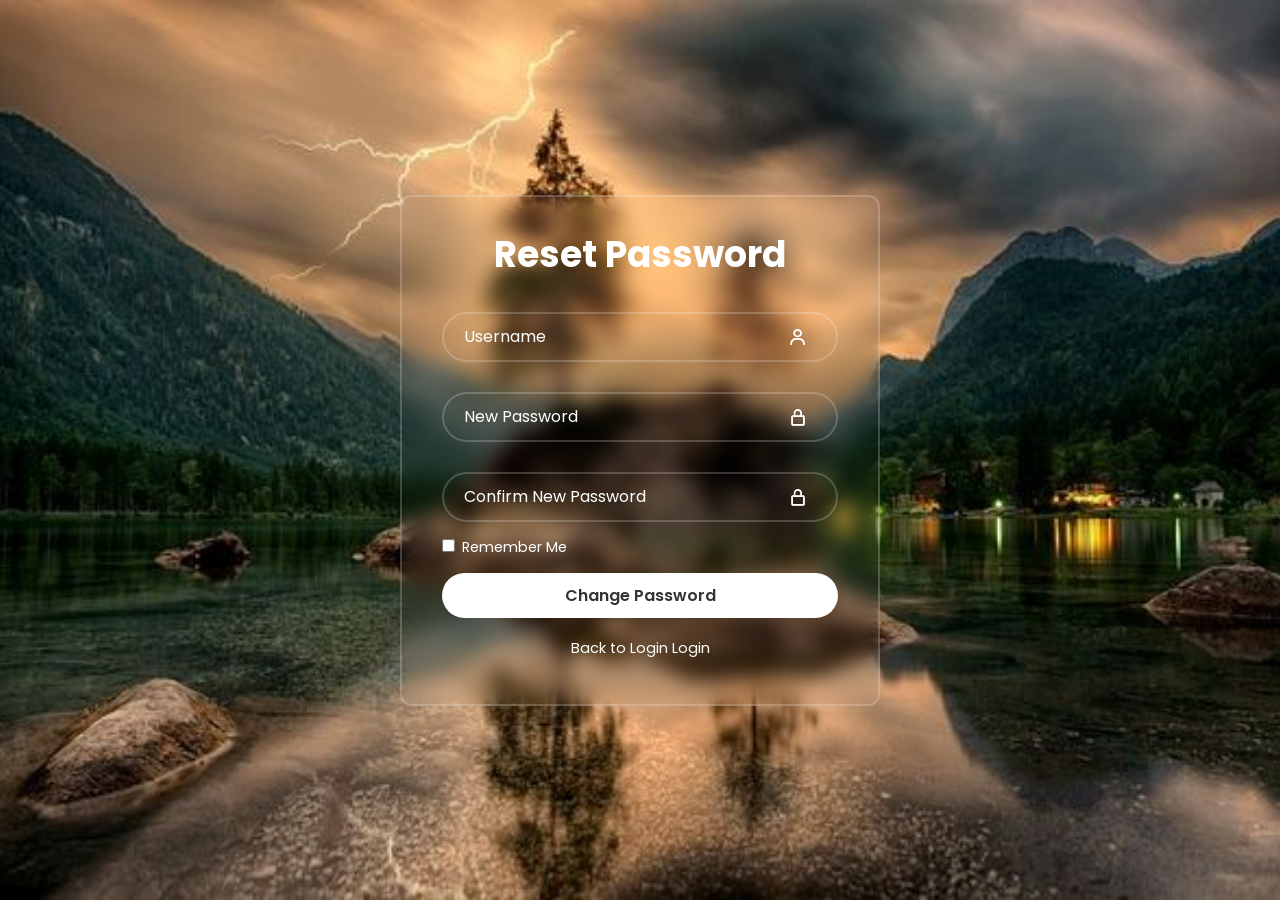
==== forgotpassword.html @ 5febdbb1 "updating authentication pages" ====
<!DOCTYPE html>
<html lang="en">

<head>
    <meta charset="UTF-8">
    <meta name="viewport" content="width=device-width, initial-scale=1.0">
    <title>forgot Password | Blessing</title>
    <link rel="stylesheet" href="styles/forgotpassword.css">
    <link href='https://unpkg.com/boxicons@2.1.4/css/boxicons.min.css' rel='stylesheet'>
    <link rel="preconnect" href="https://fonts.googleapis.com">
    <link rel="preconnect" href="https://fonts.gstatic.com" crossorigin>
    <link href="https://fonts.googleapis.com/css2?family=Poppins:wght@300;400;500;600;700&display=swap" rel="stylesheet">
</head>

<body>
    <div class="wrapper">
        <form action="">
            <h1>Reset Password</h1>
            <div class="input-box">
                <input type="text" placeholder="Username" required>
                <i class='bx bx-user'></i>
            </div>
            <div class="input-box">
                <input type="password" placeholder="New Password" required>
                <i class='bx bx-lock-alt'></i>
            </div>
            <div class="input-box">
                <input type="password" placeholder="Confirm New Password" required>
                <i class='bx bx-lock-alt'></i>
            </div>
            <div class="remember-forgot">
                <label><input type="checkbox"> Remember Me</label>
            </div>
            <button type="submit" class="btn">Change Password</button>
            <div class="register-link">
                <p>Back to Login <a href="index.html">Login</a></p>
            </div>
        </form>
    </div>
</body>

</html>
---- styles/forgotpassword.css ----
@import url('https://fonts.googleapis.com/css2?family=Poppins:wght@300;400;500;600;700&display=swap');

* {
    margin: 0;
    padding: 0;
    box-sizing: border-box;
    font-family: "Poppins", sans-serif;
}

body {
    display: flex;
    justify-content: center;
    align-items: center;
    min-height: 100vh;
    background: #111 url('../assets/Wallpaper 4K Nature Pack Ideas.jpg') no-repeat;
    background-size: cover;
    background-position: center;
}

.wrapper {
    width: 480px;
    background: transparent;
    border: 2px solid rgba(255, 255, 255, 0.2);
    backdrop-filter: blur(10px);
    color: #fff;
    border-radius: 12px;
    padding: 30px 40px;
}

.wrapper h1 {
    font-size: 36px;
    text-align: center;

}

.wrapper .input-box {
    position: relative;
    width: 100%;
    height: 50px;
    margin: 30px 0;
}

.input-box input {
    width: 100%;
    height: 100%;
    background: transparent;
    outline: none;
    border: none;
    border: 2px solid rgba(255, 255, 255, 0.2);
    border-radius: 40px;
    font-size: 16px;
    color: #fff;
    padding: 20px 45px 20px 20px;
}

.input-box input::placeholder {
    color: #fff;
}

.input-box i {
    position: absolute;
    right: 20px;
    top: 30%;
    transform: translate(-50%);
    font-size: 20px;
}

.wrapper .remember-forgot {
    display: flex;
    justify-content: space-between;
    font-size: 14.5px;
    margin: -15px 0 15px;
}

.remember-forgot label input {
    accent-color: #fff;
    margin-right: 3px;
}

.remember-forgot a:hover {
    text-decoration: underline;
}

.remember-forgot a {
    color: #fff;
    text-decoration: none;
}

.wrapper .btn {
    width: 100%;
    height: 45px;
    background: #fff;
    color: #333;
    border: none;
    outline: none;
    font-size: 16px;
    font-weight: 600;
    border-radius: 40px;
    cursor: pointer;
    box-shadow: 0 0 10px rgba(0, 0, 0, .1);
}

.wrapper .register-link {
    font-size: 14.5px;
    text-align: center;
    margin: 20px 0 15px;
}

.register-link p a {
    color: #fff;
    text-decoration: none;
}

.register-link p a:hover {
    text-decoration: underline;
}
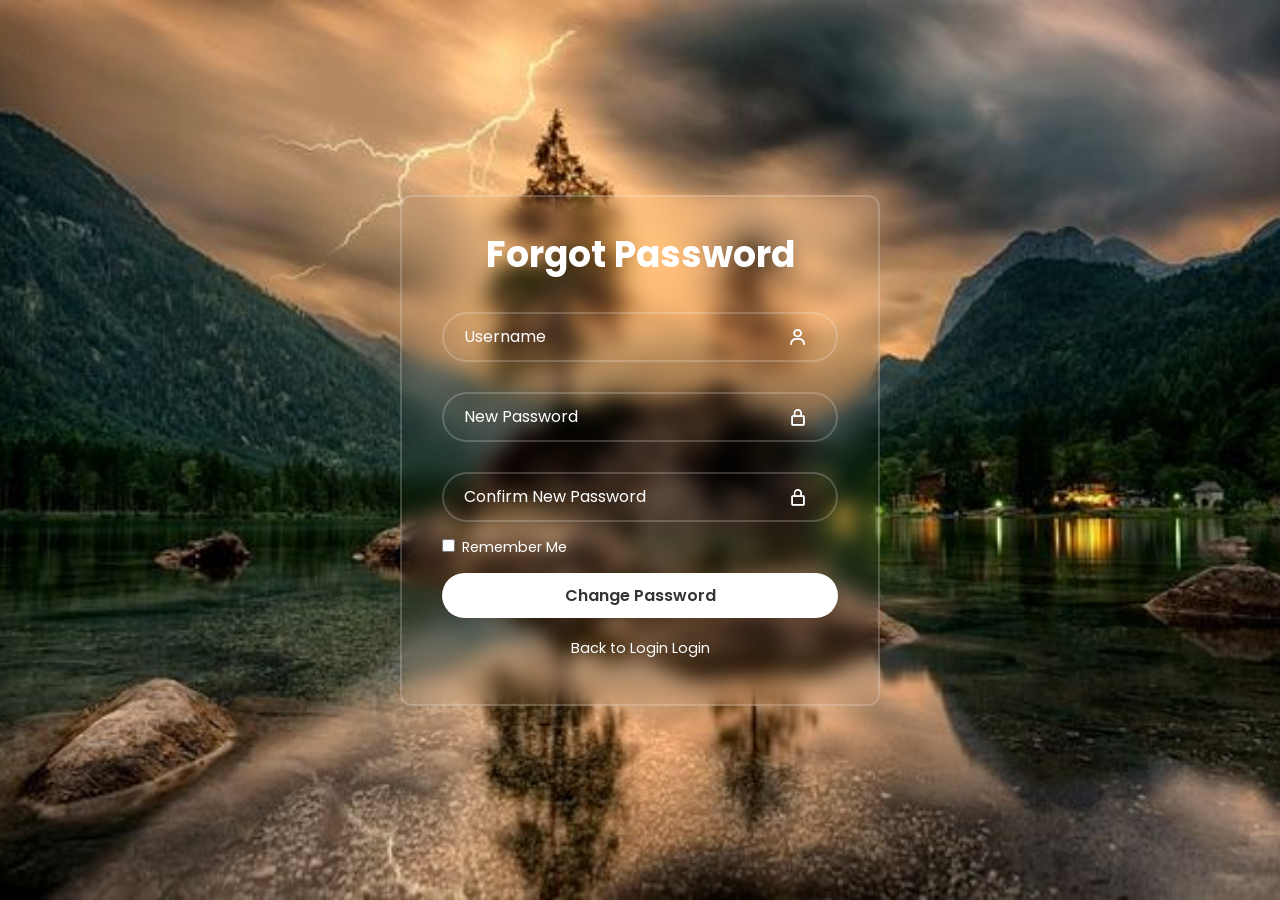
==== commit e131d707: "Update login form" ====
--- a/forgotpassword.html
+++ b/forgotpassword.html
@@ -6,26 +6,23 @@
     <meta name="viewport" content="width=device-width, initial-scale=1.0">
     <title>forgot Password | Blessing</title>
     <link rel="stylesheet" href="styles/forgotpassword.css">
-    <link href='https://unpkg.com/boxicons@2.1.4/css/boxicons.min.css' rel='stylesheet'>
-    <link rel="preconnect" href="https://fonts.googleapis.com">
-    <link rel="preconnect" href="https://fonts.gstatic.com" crossorigin>
-    <link href="https://fonts.googleapis.com/css2?family=Poppins:wght@300;400;500;600;700&display=swap" rel="stylesheet">
+    <link href='https://unpkg.com/boxicons@2.1.4/css/boxicons.min.css' rel="stylesheet">
 </head>
 
 <body>
     <div class="wrapper">
         <form action="">
-            <h1>Reset Password</h1>
+            <h1>Forgot Password</h1>
             <div class="input-box">
                 <input type="text" placeholder="Username" required>
                 <i class='bx bx-user'></i>
             </div>
             <div class="input-box">
-                <input type="password" placeholder="New Password" required>
+                <input type="password" placeholder="New Password" required minlength="8">
                 <i class='bx bx-lock-alt'></i>
             </div>
             <div class="input-box">
-                <input type="password" placeholder="Confirm New Password" required>
+                <input type="password" placeholder="Confirm New Password" required minlength="8">
                 <i class='bx bx-lock-alt'></i>
             </div>
             <div class="remember-forgot">
@@ -33,7 +30,7 @@
             </div>
             <button type="submit" class="btn">Change Password</button>
             <div class="register-link">
-                <p>Back to Login <a href="index.html">Login</a></p>
+                <p>Back to Login <a href="./index.html">Login</a></p>
             </div>
         </form>
     </div>
--- a/styles/forgotpassword.css
+++ b/styles/forgotpassword.css
@@ -51,10 +51,39 @@
     font-size: 16px;
     color: #fff;
     padding: 20px 45px 20px 20px;
+    transition: border-color 0.3s ease, box-shadow 0.3s ease;
 }
 
 .input-box input::placeholder {
     color: #fff;
+}
+
+.input-box input:focus {
+    border-color: #6c63ff;
+    box-shadow: 0 0 8px rgba(108, 99, 255, 0.5);
+}
+
+.input-box input:focus ~ i {
+    color: #6c63ff;
+}
+
+/* Validation styles — only apply after user has typed (not just placeholder shown) */
+.input-box input:not(:placeholder-shown):invalid {
+    border-color: #ff4757;
+    box-shadow: 0 0 8px rgba(255, 71, 87, 0.4);
+}
+
+.input-box input:not(:placeholder-shown):invalid ~ i {
+    color: #ff4757;
+}
+
+.input-box input:not(:placeholder-shown):valid {
+    border-color: #2ed573;
+    box-shadow: 0 0 8px rgba(46, 213, 115, 0.4);
+}
+
+.input-box input:not(:placeholder-shown):valid ~ i {
+    color: #2ed573;
 }
 
 .input-box i {
@@ -63,6 +92,7 @@
     top: 30%;
     transform: translate(-50%);
     font-size: 20px;
+    transition: color 0.3s ease;
 }
 
 .wrapper .remember-forgot {
